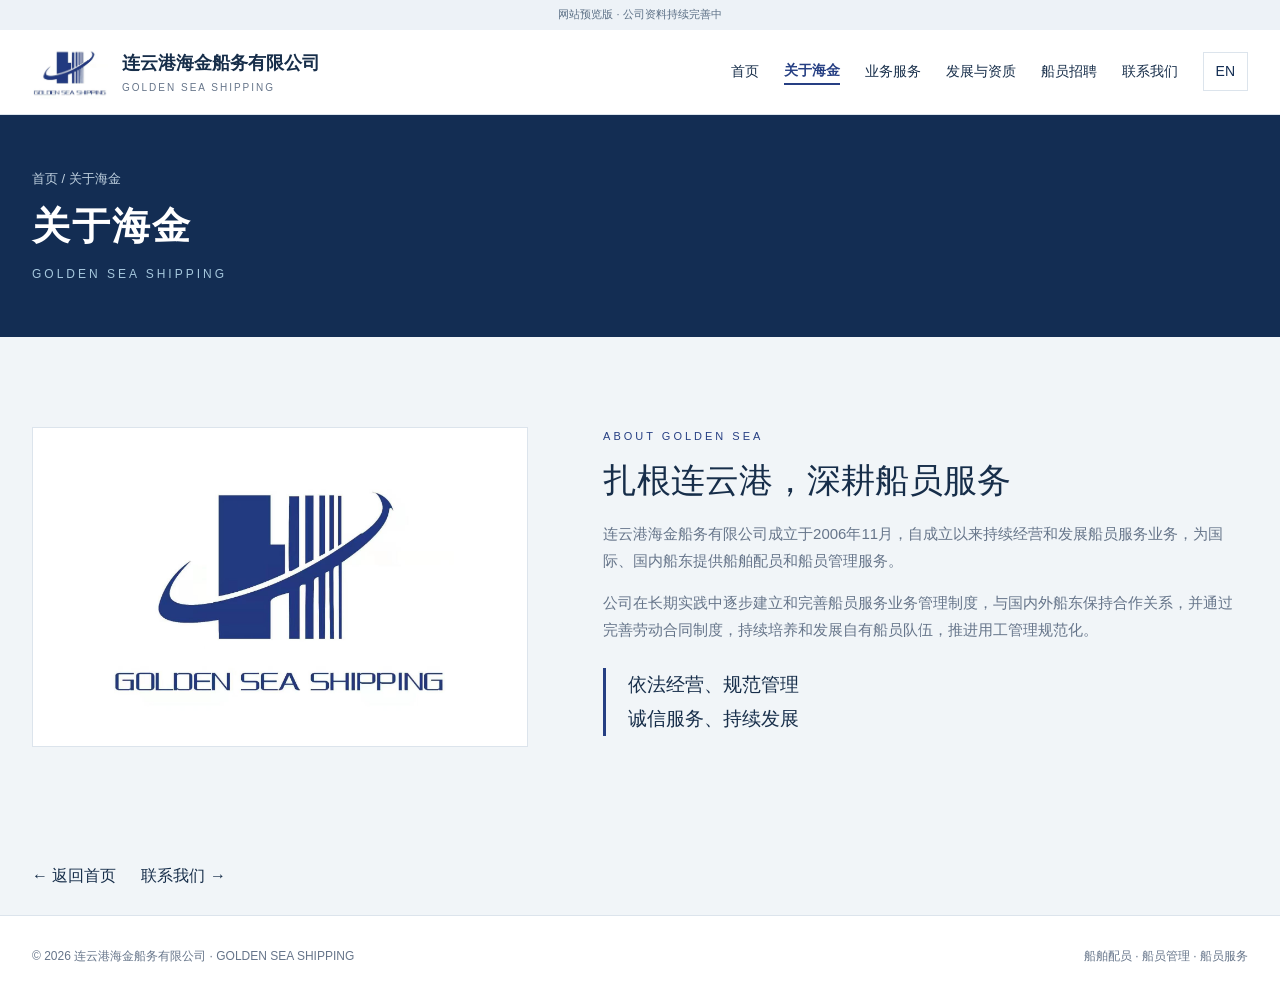
==== about.html @ cd4720f1 "Add files via upload" ====
<!doctype html>
<html lang="zh-CN"><head><meta charset="utf-8"><meta name="viewport" content="width=device-width,initial-scale=1"><meta name="description" content="连云港海金船务有限公司，成立于2006年，提供船舶配员、船员管理、培训报名代理与证书办理相关服务。"><title>关于海金 | 连云港海金船务有限公司</title><link rel="stylesheet" href="assets/site.css"></head><body>
<div class="draft" data-en="Preview edition · Company materials are being completed">网站预览版 · 公司资料持续完善中</div>
<header><div class="nav"><a href="index.html" class="brand"><img src="assets/logo.jpg" alt="GOLDEN SEA SHIPPING 公司标志"><div><strong data-en="连云港海金船务有限公司">连云港海金船务有限公司</strong><small>GOLDEN SEA SHIPPING</small></div></a><nav aria-label="Main navigation"><a href="index.html" data-en="Home">首页</a><a href="about.html" aria-current="page" data-en="About">关于海金</a><a href="services.html" data-en="Services">业务服务</a><a href="credentials.html" data-en="Milestones">发展与资质</a><a href="careers.html" data-en="Careers">船员招聘</a><a href="contact.html" data-en="Contact">联系我们</a><button id="lang" aria-label="Switch to English">EN</button></nav></div></header>
<main><div class="page-banner"><div class="wrap"><div class="breadcrumb"><a href="index.html" data-en="Home">首页</a> / <span data-en="About">关于海金</span></div><h1 data-en="About">关于海金</h1><div class="eyebrow" style="margin:0">GOLDEN SEA SHIPPING</div></div></div><section class="about" id="about"><div class="wrap about-grid"><div><div class="about-mark"><img src="assets/logo.jpg" alt="海金船务 GOLDEN SEA SHIPPING"></div></div><div class="about-copy"><div class="kicker">ABOUT GOLDEN SEA</div><h2 data-en="Rooted in Lianyungang. Dedicated to crew services.">扎根连云港，深耕船员服务</h2><p data-en="Established in November 2006, 连云港海金船务有限公司 has focused on developing seafarer services, providing vessel crewing and crew management for domestic and international shipowners.">连云港海金船务有限公司成立于2006年11月，自成立以来持续经营和发展船员服务业务，为国际、国内船东提供船舶配员和船员管理服务。</p><p data-en="Through years of practice, the company has developed crew service management procedures and long-term relationships with shipowners. We continue to build our contracted crew team and strengthen employment management.">公司在长期实践中逐步建立和完善船员服务业务管理制度，与国内外船东保持合作关系，并通过完善劳动合同制度，持续培养和发展自有船员队伍，推进用工管理规范化。</p><div class="motto" data-en="Lawful operations. Standardized management. Honest service. Sustainable development.">依法经营、规范管理<br>诚信服务、持续发展</div></div></div></section><div class="page-next"><div class="wrap"><a href="index.html" data-en="← Back to home">← 返回首页</a><a href="contact.html" data-en="Contact us →">联系我们 →</a></div></div></main><footer><div class="foot"><span>© <span id="year"></span> 连云港海金船务有限公司 · GOLDEN SEA SHIPPING</span><span data-en="Crewing · Crew management · Seafarer services">船舶配员 · 船员管理 · 船员服务</span></div></footer><script src="assets/site.js" defer data-title-zh="关于海金" data-title-en="About"></script></body></html>
---- assets/site.css ----
:root{--navy:#132d53;--blue:#263f83;--ink:#172e4a;--muted:#66758a;--light:#f1f5f8;--line:#dce4ec}*{box-sizing:border-box}html{scroll-behavior:smooth;scroll-padding-top:100px}body{margin:0;font-family:Arial,"Microsoft YaHei",sans-serif;color:var(--ink);line-height:1.8}a{color:inherit;text-decoration:none}button{font:inherit;cursor:pointer}header{background:white;position:sticky;top:0;z-index:10;border-bottom:1px solid var(--line)}.nav{max-width:1280px;margin:auto;display:flex;align-items:center;justify-content:space-between;padding:15px 32px;gap:25px}.brand{display:flex;align-items:center;gap:14px}.brand img{width:76px;height:54px;object-fit:contain}.brand strong{display:block;font-size:18px}.brand small{display:block;letter-spacing:2px;font-size:10px;color:var(--muted)}nav{display:flex;align-items:center;gap:25px;font-size:14px}button{background:transparent;border:1px solid var(--line);padding:6px 12px;color:var(--navy)}.hero{position:relative;overflow:hidden;min-height:650px;background:linear-gradient(110deg,#0c2546 5%,#17395f 60%,#365a78);color:white}.hero:after{content:"";position:absolute;inset:0;background:linear-gradient(90deg,rgba(8,29,55,.6),transparent);pointer-events:none}.sea{position:absolute;inset:0;width:100%;height:100%;opacity:.65}.hero-inner{position:relative;z-index:1;max-width:1280px;margin:auto;padding:100px 32px 110px}.eyebrow{font-size:12px;letter-spacing:3px;text-transform:uppercase;color:#a5c7dd;margin:0 0 24px}h1{font-size:clamp(38px,4.4vw,64px);line-height:1.3;letter-spacing:2px;margin:0 0 26px;font-weight:600;max-width:850px}h1 span{display:block;color:#b9d8e9}.hero p.lead{max-width:610px;color:#d0deeb;font-size:17px}.actions{display:flex;gap:14px;flex-wrap:wrap;margin-top:38px}.btn{display:inline-block;padding:12px 25px;border:1px solid #9bafc5;font-size:14px}.btn.primary{background:white;color:var(--navy);border-color:white}.strip{background:var(--navy);color:white}.strip-inner{max-width:1216px;margin:auto;display:grid;grid-template-columns:repeat(3,1fr);padding:27px 0}.strip-inner>div{padding:0 30px;border-right:1px solid #36506e}.strip-inner>div:last-child{border:0}.strip strong{font-size:20px;font-weight:500}.strip small{display:block;color:#aebed1;font-size:12px;margin-top:4px}section{padding:90px 32px}.wrap{max-width:1216px;margin:auto}.section-top{display:flex;justify-content:space-between;gap:30px;align-items:end;margin-bottom:40px}.kicker{font-size:11px;letter-spacing:3px;color:var(--blue);margin-bottom:10px}h2{font-size:34px;line-height:1.4;margin:0;font-weight:500}h3{font-size:22px;font-weight:500}.muted{color:var(--muted)}.section-top p{max-width:430px;margin:0;color:var(--muted)}.services{display:grid;grid-template-columns:repeat(3,1fr);gap:22px}.card{padding:32px;background:var(--light);border-top:3px solid var(--blue)}.num{font-size:13px;color:var(--blue);letter-spacing:2px}.card p{color:var(--muted);font-size:14px}.card ul{padding-left:18px;font-size:14px}.about{background:var(--light)}.about-grid{display:grid;grid-template-columns:1fr 1.3fr;gap:75px}.about-mark{background:white;min-height:300px;display:flex;align-items:center;justify-content:center;padding:35px;border:1px solid var(--line)}.about-mark img{width:100%;max-width:350px}.about-copy p{color:var(--muted);font-size:15px}.motto{border-left:3px solid var(--blue);padding-left:22px;margin-top:25px;font-size:19px}.timeline{display:grid;grid-template-columns:repeat(4,1fr);gap:30px;border-top:1px solid var(--line);padding-top:30px}.year{font-size:30px;color:var(--blue)}.timeline h3{font-size:17px;margin:12px 0}.timeline p{font-size:13px;color:var(--muted)}.note{font-size:12px;color:var(--muted);margin-top:30px}.partners{border-top:1px solid var(--line);margin-top:55px;padding-top:28px}.partner-list{display:flex;gap:12px 30px;flex-wrap:wrap;color:var(--muted);font-size:14px}.recruit{background:var(--navy);color:white}.recruit .kicker{color:#9dbbd5}.recruit-grid{display:grid;grid-template-columns:1fr 1fr;gap:70px}.recruit p{color:#c0cddd}.recruit-panel{padding:30px;border:1px solid #45617e}.recruit-panel h3{margin:0 0 10px}.recruit-panel p{font-size:14px}.status{font-size:12px;color:#b7cedd;display:inline-block;border:1px solid #49647f;padding:3px 12px;margin-bottom:18px}.contact-grid{display:grid;grid-template-columns:1.2fr 1fr;gap:80px}.contact-line{display:flex;justify-content:space-between;border-bottom:1px solid var(--line);padding:16px 0;gap:20px;font-size:14px}.contact-line span:last-child{color:var(--muted)}footer{border-top:1px solid var(--line);padding:30px 32px;font-size:12px;color:var(--muted)}.foot{max-width:1216px;margin:auto;display:flex;justify-content:space-between;gap:20px}.draft{background:#edf2f7;color:#5c7086;text-align:center;font-size:11px;padding:5px 20px}a:focus-visible,button:focus-visible{outline:3px solid #63a5d7;outline-offset:5px}@media(max-width:850px){.nav{flex-wrap:wrap;padding:12px 20px;gap:12px}nav{gap:18px;width:100%;overflow:auto;font-size:12px;white-space:nowrap}.brand strong{font-size:16px}.hero-inner{padding:75px 24px 90px}.hero{min-height:570px}.services,.timeline{grid-template-columns:1fr 1fr}.about-grid,.recruit-grid,.contact-grid{grid-template-columns:1fr;gap:35px}.section-top{display:block}.section-top p{margin-top:20px}.strip-inner{padding:20px 0}.strip-inner>div{padding:0 15px}.strip strong{font-size:16px}section{padding:60px 24px}.foot{display:block}}@media(max-width:520px){.services,.timeline{grid-template-columns:1fr}.strip strong{font-size:13px}.strip small{font-size:10px}.brand img{width:58px}.hero h1{font-size:36px}h2{font-size:28px}}@media(prefers-reduced-motion:reduce){html{scroll-behavior:auto}}

nav a[aria-current="page"]{color:var(--blue);font-weight:bold;border-bottom:2px solid var(--blue)}.page-banner{background:var(--navy);color:white;padding:52px 32px}.page-banner h1{font-size:38px;margin:12px 0}.breadcrumb{font-size:13px;color:#bfd0df}.page-next{padding:25px 32px;background:var(--light)}.page-next .wrap{display:flex;gap:25px;flex-wrap:wrap}.overview{display:grid;grid-template-columns:repeat(3,1fr);gap:24px}.overview a{border:1px solid var(--line);padding:28px;display:block}.overview a:hover{background:var(--light)}.overview p{color:var(--muted);font-size:14px}@media(max-width:850px){.nav{flex-wrap:wrap}nav{width:100%;overflow:auto;white-space:nowrap}.overview{grid-template-columns:1fr}}
/* Home banner image. */
.hero-photo {
    position: absolute;
    inset: 0;
    width: 100%;
    height: 100%;
    object-fit: cover;
    object-position: right center;
}
.hero:after {
    background: linear-gradient(90deg, rgba(6, 23, 45, .91), rgba(6, 23, 45, .64) 42%, transparent 77%);
}
@media (max-width: 680px) {
    .hero-photo {
        height: 245px;
        object-position: 90% center;
    }
    .hero:after {
        background: linear-gradient(180deg, transparent 170px, #0c2546 245px);
    }
    .hero-inner {
        padding-top: 250px;
        padding-bottom: 68px;
    }
}

.service-cta {
    display: inline-flex;
    align-items: center;
    gap: .55em;
}
.service-cta-arrow {
    position: relative;
    width: .65em;
    height: .65em;
    flex: none;
    background: linear-gradient(135deg, transparent 44%, currentColor 45% 55%, transparent 56%);
}
.service-cta-arrow::after {
    position: absolute;
    top: 0;
    right: 0;
    width: .4em;
    height: .4em;
    border-top: 1px solid;
    border-right: 1px solid;
    content: "";
}
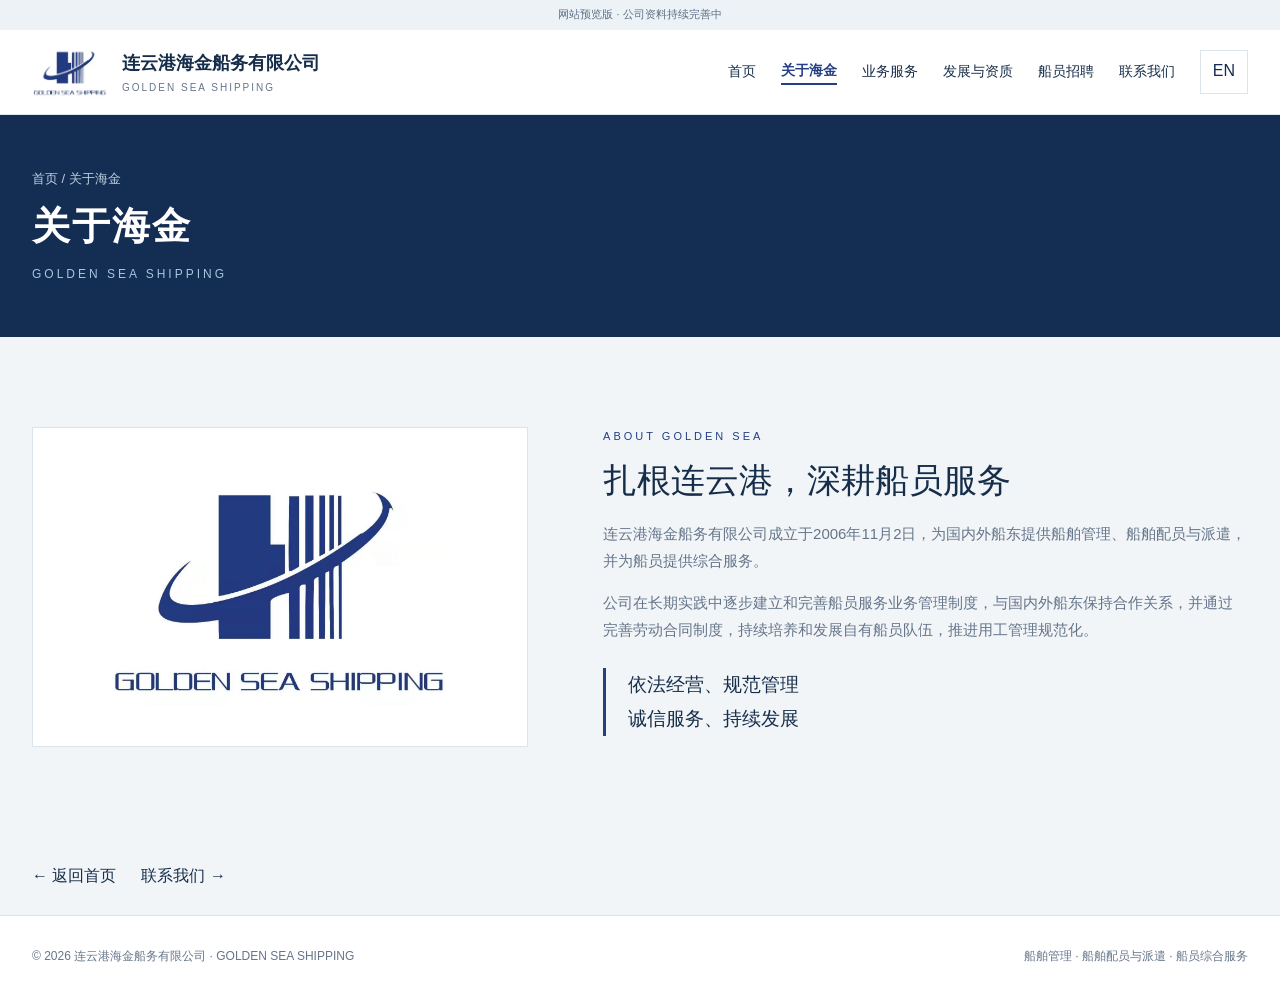
==== commit e4aaa064: "Update Haijin website preview" ====
--- a/about.html
+++ b/about.html
@@ -1,5 +1,5 @@
-<!doctype html>
-<html lang="zh-CN"><head><meta charset="utf-8"><meta name="viewport" content="width=device-width,initial-scale=1"><meta name="description" content="连云港海金船务有限公司，成立于2006年，提供船舶配员、船员管理、培训报名代理与证书办理相关服务。"><title>关于海金 | 连云港海金船务有限公司</title><link rel="stylesheet" href="assets/site.css"></head><body>
-<div class="draft" data-en="Preview edition · Company materials are being completed">网站预览版 · 公司资料持续完善中</div>
-<header><div class="nav"><a href="index.html" class="brand"><img src="assets/logo.jpg" alt="GOLDEN SEA SHIPPING 公司标志"><div><strong data-en="连云港海金船务有限公司">连云港海金船务有限公司</strong><small>GOLDEN SEA SHIPPING</small></div></a><nav aria-label="Main navigation"><a href="index.html" data-en="Home">首页</a><a href="about.html" aria-current="page" data-en="About">关于海金</a><a href="services.html" data-en="Services">业务服务</a><a href="credentials.html" data-en="Milestones">发展与资质</a><a href="careers.html" data-en="Careers">船员招聘</a><a href="contact.html" data-en="Contact">联系我们</a><button id="lang" aria-label="Switch to English">EN</button></nav></div></header>
-<main><div class="page-banner"><div class="wrap"><div class="breadcrumb"><a href="index.html" data-en="Home">首页</a> / <span data-en="About">关于海金</span></div><h1 data-en="About">关于海金</h1><div class="eyebrow" style="margin:0">GOLDEN SEA SHIPPING</div></div></div><section class="about" id="about"><div class="wrap about-grid"><div><div class="about-mark"><img src="assets/logo.jpg" alt="海金船务 GOLDEN SEA SHIPPING"></div></div><div class="about-copy"><div class="kicker">ABOUT GOLDEN SEA</div><h2 data-en="Rooted in Lianyungang. Dedicated to crew services.">扎根连云港，深耕船员服务</h2><p data-en="Established in November 2006, 连云港海金船务有限公司 has focused on developing seafarer services, providing vessel crewing and crew management for domestic and international shipowners.">连云港海金船务有限公司成立于2006年11月，自成立以来持续经营和发展船员服务业务，为国际、国内船东提供船舶配员和船员管理服务。</p><p data-en="Through years of practice, the company has developed crew service management procedures and long-term relationships with shipowners. We continue to build our contracted crew team and strengthen employment management.">公司在长期实践中逐步建立和完善船员服务业务管理制度，与国内外船东保持合作关系，并通过完善劳动合同制度，持续培养和发展自有船员队伍，推进用工管理规范化。</p><div class="motto" data-en="Lawful operations. Standardized management. Honest service. Sustainable development.">依法经营、规范管理<br>诚信服务、持续发展</div></div></div></section><div class="page-next"><div class="wrap"><a href="index.html" data-en="← Back to home">← 返回首页</a><a href="contact.html" data-en="Contact us →">联系我们 →</a></div></div></main><footer><div class="foot"><span>© <span id="year"></span> 连云港海金船务有限公司 · GOLDEN SEA SHIPPING</span><span data-en="Crewing · Crew management · Seafarer services">船舶配员 · 船员管理 · 船员服务</span></div></footer><script src="assets/site.js" defer data-title-zh="关于海金" data-title-en="About"></script></body></html>+<!doctype html>
+<html lang="zh-CN"><head><meta charset="utf-8"><meta name="viewport" content="width=device-width,initial-scale=1"><meta name="description" content="连云港海金船务有限公司，成立于2006年，提供船舶配员、船员管理、培训报名代理与证书办理相关服务。"><title>关于海金 | 连云港海金船务有限公司</title><link rel="stylesheet" href="assets/site.css"></head><body>
+<div class="draft" data-en="Preview edition · Company materials are being completed">网站预览版 · 公司资料持续完善中</div>
+<header><div class="nav"><a href="index.html" class="brand"><img src="assets/logo.jpg" alt="GOLDEN SEA SHIPPING 公司标志"><div><strong data-en="连云港海金船务有限公司">连云港海金船务有限公司</strong><small>GOLDEN SEA SHIPPING</small></div></a><nav aria-label="Main navigation"><a href="index.html" data-en="Home">首页</a><a href="about.html" aria-current="page" data-en="About">关于海金</a><a href="services.html" data-en="Services">业务服务</a><a href="credentials.html" data-en="Milestones">发展与资质</a><a href="careers.html" data-en="Careers">船员招聘</a><a href="contact.html" data-en="Contact">联系我们</a></nav><button id="lang" aria-label="Switch to English">EN</button></div></header>
+<main><div class="page-banner"><div class="wrap"><div class="breadcrumb"><a href="index.html" data-en="Home">首页</a> / <span data-en="About">关于海金</span></div><h1 data-en="About">关于海金</h1><div class="eyebrow" style="margin:0">GOLDEN SEA SHIPPING</div></div></div><section class="about" id="about"><div class="wrap about-grid"><div><div class="about-mark"><img src="assets/logo.jpg" alt="海金船务 GOLDEN SEA SHIPPING"></div></div><div class="about-copy"><div class="kicker">ABOUT GOLDEN SEA</div><h2 data-en="Rooted in Lianyungang. Dedicated to crew services.">扎根连云港，深耕船员服务</h2><p data-en="Founded on 2 November 2006, Golden Sea Shipping provides ship management, vessel crewing and dispatch for domestic and international shipowners, and support services for seafarers.">连云港海金船务有限公司成立于2006年11月2日，为国内外船东提供船舶管理、船舶配员与派遣，并为船员提供综合服务。</p><p data-en="Through years of practice, the company has developed crew service management procedures and long-term relationships with shipowners. We continue to build our contracted crew team and strengthen employment management.">公司在长期实践中逐步建立和完善船员服务业务管理制度，与国内外船东保持合作关系，并通过完善劳动合同制度，持续培养和发展自有船员队伍，推进用工管理规范化。</p><div class="motto" data-en="Lawful operations. Standardized management. Honest service. Sustainable development.">依法经营、规范管理<br>诚信服务、持续发展</div></div></div></section><div class="page-next"><div class="wrap"><a href="index.html" data-en="← Back to home">← 返回首页</a><a href="contact.html" data-en="Contact us →">联系我们 →</a></div></div></main><footer><div class="foot"><span>© <span id="year"></span> 连云港海金船务有限公司 · GOLDEN SEA SHIPPING</span><span data-en="Ship management · Crewing and dispatch · Seafarer support">船舶管理 · 船舶配员与派遣 · 船员综合服务</span></div></footer><script src="assets/site.js" defer data-title-zh="关于海金" data-title-en="About"></script></body></html>
--- a/assets/site.css
+++ b/assets/site.css
@@ -1,52 +1,230 @@
-
-:root{--navy:#132d53;--blue:#263f83;--ink:#172e4a;--muted:#66758a;--light:#f1f5f8;--line:#dce4ec}*{box-sizing:border-box}html{scroll-behavior:smooth;scroll-padding-top:100px}body{margin:0;font-family:Arial,"Microsoft YaHei",sans-serif;color:var(--ink);line-height:1.8}a{color:inherit;text-decoration:none}button{font:inherit;cursor:pointer}header{background:white;position:sticky;top:0;z-index:10;border-bottom:1px solid var(--line)}.nav{max-width:1280px;margin:auto;display:flex;align-items:center;justify-content:space-between;padding:15px 32px;gap:25px}.brand{display:flex;align-items:center;gap:14px}.brand img{width:76px;height:54px;object-fit:contain}.brand strong{display:block;font-size:18px}.brand small{display:block;letter-spacing:2px;font-size:10px;color:var(--muted)}nav{display:flex;align-items:center;gap:25px;font-size:14px}button{background:transparent;border:1px solid var(--line);padding:6px 12px;color:var(--navy)}.hero{position:relative;overflow:hidden;min-height:650px;background:linear-gradient(110deg,#0c2546 5%,#17395f 60%,#365a78);color:white}.hero:after{content:"";position:absolute;inset:0;background:linear-gradient(90deg,rgba(8,29,55,.6),transparent);pointer-events:none}.sea{position:absolute;inset:0;width:100%;height:100%;opacity:.65}.hero-inner{position:relative;z-index:1;max-width:1280px;margin:auto;padding:100px 32px 110px}.eyebrow{font-size:12px;letter-spacing:3px;text-transform:uppercase;color:#a5c7dd;margin:0 0 24px}h1{font-size:clamp(38px,4.4vw,64px);line-height:1.3;letter-spacing:2px;margin:0 0 26px;font-weight:600;max-width:850px}h1 span{display:block;color:#b9d8e9}.hero p.lead{max-width:610px;color:#d0deeb;font-size:17px}.actions{display:flex;gap:14px;flex-wrap:wrap;margin-top:38px}.btn{display:inline-block;padding:12px 25px;border:1px solid #9bafc5;font-size:14px}.btn.primary{background:white;color:var(--navy);border-color:white}.strip{background:var(--navy);color:white}.strip-inner{max-width:1216px;margin:auto;display:grid;grid-template-columns:repeat(3,1fr);padding:27px 0}.strip-inner>div{padding:0 30px;border-right:1px solid #36506e}.strip-inner>div:last-child{border:0}.strip strong{font-size:20px;font-weight:500}.strip small{display:block;color:#aebed1;font-size:12px;margin-top:4px}section{padding:90px 32px}.wrap{max-width:1216px;margin:auto}.section-top{display:flex;justify-content:space-between;gap:30px;align-items:end;margin-bottom:40px}.kicker{font-size:11px;letter-spacing:3px;color:var(--blue);margin-bottom:10px}h2{font-size:34px;line-height:1.4;margin:0;font-weight:500}h3{font-size:22px;font-weight:500}.muted{color:var(--muted)}.section-top p{max-width:430px;margin:0;color:var(--muted)}.services{display:grid;grid-template-columns:repeat(3,1fr);gap:22px}.card{padding:32px;background:var(--light);border-top:3px solid var(--blue)}.num{font-size:13px;color:var(--blue);letter-spacing:2px}.card p{color:var(--muted);font-size:14px}.card ul{padding-left:18px;font-size:14px}.about{background:var(--light)}.about-grid{display:grid;grid-template-columns:1fr 1.3fr;gap:75px}.about-mark{background:white;min-height:300px;display:flex;align-items:center;justify-content:center;padding:35px;border:1px solid var(--line)}.about-mark img{width:100%;max-width:350px}.about-copy p{color:var(--muted);font-size:15px}.motto{border-left:3px solid var(--blue);padding-left:22px;margin-top:25px;font-size:19px}.timeline{display:grid;grid-template-columns:repeat(4,1fr);gap:30px;border-top:1px solid var(--line);padding-top:30px}.year{font-size:30px;color:var(--blue)}.timeline h3{font-size:17px;margin:12px 0}.timeline p{font-size:13px;color:var(--muted)}.note{font-size:12px;color:var(--muted);margin-top:30px}.partners{border-top:1px solid var(--line);margin-top:55px;padding-top:28px}.partner-list{display:flex;gap:12px 30px;flex-wrap:wrap;color:var(--muted);font-size:14px}.recruit{background:var(--navy);color:white}.recruit .kicker{color:#9dbbd5}.recruit-grid{display:grid;grid-template-columns:1fr 1fr;gap:70px}.recruit p{color:#c0cddd}.recruit-panel{padding:30px;border:1px solid #45617e}.recruit-panel h3{margin:0 0 10px}.recruit-panel p{font-size:14px}.status{font-size:12px;color:#b7cedd;display:inline-block;border:1px solid #49647f;padding:3px 12px;margin-bottom:18px}.contact-grid{display:grid;grid-template-columns:1.2fr 1fr;gap:80px}.contact-line{display:flex;justify-content:space-between;border-bottom:1px solid var(--line);padding:16px 0;gap:20px;font-size:14px}.contact-line span:last-child{color:var(--muted)}footer{border-top:1px solid var(--line);padding:30px 32px;font-size:12px;color:var(--muted)}.foot{max-width:1216px;margin:auto;display:flex;justify-content:space-between;gap:20px}.draft{background:#edf2f7;color:#5c7086;text-align:center;font-size:11px;padding:5px 20px}a:focus-visible,button:focus-visible{outline:3px solid #63a5d7;outline-offset:5px}@media(max-width:850px){.nav{flex-wrap:wrap;padding:12px 20px;gap:12px}nav{gap:18px;width:100%;overflow:auto;font-size:12px;white-space:nowrap}.brand strong{font-size:16px}.hero-inner{padding:75px 24px 90px}.hero{min-height:570px}.services,.timeline{grid-template-columns:1fr 1fr}.about-grid,.recruit-grid,.contact-grid{grid-template-columns:1fr;gap:35px}.section-top{display:block}.section-top p{margin-top:20px}.strip-inner{padding:20px 0}.strip-inner>div{padding:0 15px}.strip strong{font-size:16px}section{padding:60px 24px}.foot{display:block}}@media(max-width:520px){.services,.timeline{grid-template-columns:1fr}.strip strong{font-size:13px}.strip small{font-size:10px}.brand img{width:58px}.hero h1{font-size:36px}h2{font-size:28px}}@media(prefers-reduced-motion:reduce){html{scroll-behavior:auto}}
-
-nav a[aria-current="page"]{color:var(--blue);font-weight:bold;border-bottom:2px solid var(--blue)}.page-banner{background:var(--navy);color:white;padding:52px 32px}.page-banner h1{font-size:38px;margin:12px 0}.breadcrumb{font-size:13px;color:#bfd0df}.page-next{padding:25px 32px;background:var(--light)}.page-next .wrap{display:flex;gap:25px;flex-wrap:wrap}.overview{display:grid;grid-template-columns:repeat(3,1fr);gap:24px}.overview a{border:1px solid var(--line);padding:28px;display:block}.overview a:hover{background:var(--light)}.overview p{color:var(--muted);font-size:14px}@media(max-width:850px){.nav{flex-wrap:wrap}nav{width:100%;overflow:auto;white-space:nowrap}.overview{grid-template-columns:1fr}}
-/* Home banner image. */
-.hero-photo {
-    position: absolute;
-    inset: 0;
-    width: 100%;
-    height: 100%;
-    object-fit: cover;
-    object-position: right center;
-}
-.hero:after {
-    background: linear-gradient(90deg, rgba(6, 23, 45, .91), rgba(6, 23, 45, .64) 42%, transparent 77%);
-}
-@media (max-width: 680px) {
-    .hero-photo {
-        height: 245px;
-        object-position: 90% center;
-    }
-    .hero:after {
-        background: linear-gradient(180deg, transparent 170px, #0c2546 245px);
-    }
-    .hero-inner {
-        padding-top: 250px;
-        padding-bottom: 68px;
-    }
-}
-
-.service-cta {
-    display: inline-flex;
-    align-items: center;
-    gap: .55em;
-}
-.service-cta-arrow {
-    position: relative;
-    width: .65em;
-    height: .65em;
-    flex: none;
-    background: linear-gradient(135deg, transparent 44%, currentColor 45% 55%, transparent 56%);
-}
-.service-cta-arrow::after {
-    position: absolute;
-    top: 0;
-    right: 0;
-    width: .4em;
-    height: .4em;
-    border-top: 1px solid;
-    border-right: 1px solid;
-    content: "";
-}
+
+:root{--navy:#132d53;--blue:#263f83;--ink:#172e4a;--muted:#66758a;--light:#f1f5f8;--line:#dce4ec}*{box-sizing:border-box}html{scroll-behavior:smooth;scroll-padding-top:100px}body{margin:0;font-family:Arial,"Microsoft YaHei",sans-serif;color:var(--ink);line-height:1.8}a{color:inherit;text-decoration:none}button{font:inherit;cursor:pointer}header{background:white;position:sticky;top:0;z-index:10;border-bottom:1px solid var(--line)}.nav{max-width:1280px;margin:auto;display:flex;align-items:center;justify-content:space-between;padding:15px 32px;gap:25px}.brand{display:flex;align-items:center;gap:14px}.brand img{width:76px;height:54px;object-fit:contain}.brand strong{display:block;font-size:18px}.brand small{display:block;letter-spacing:2px;font-size:10px;color:var(--muted)}nav{display:flex;align-items:center;gap:25px;font-size:14px}button{background:transparent;border:1px solid var(--line);padding:6px 12px;color:var(--navy)}.hero{position:relative;overflow:hidden;min-height:650px;background:linear-gradient(110deg,#0c2546 5%,#17395f 60%,#365a78);color:white}.hero:after{content:"";position:absolute;inset:0;background:linear-gradient(90deg,rgba(8,29,55,.6),transparent);pointer-events:none}.sea{position:absolute;inset:0;width:100%;height:100%;opacity:.65}.hero-inner{position:relative;z-index:1;max-width:1280px;margin:auto;padding:100px 32px 110px}.eyebrow{font-size:12px;letter-spacing:3px;text-transform:uppercase;color:#a5c7dd;margin:0 0 24px}h1{font-size:clamp(38px,4.4vw,64px);line-height:1.3;letter-spacing:2px;margin:0 0 26px;font-weight:600;max-width:850px}h1 span{display:block;color:#b9d8e9}.hero p.lead{max-width:610px;color:#d0deeb;font-size:17px}.actions{display:flex;gap:14px;flex-wrap:wrap;margin-top:38px}.btn{display:inline-block;padding:12px 25px;border:1px solid #9bafc5;font-size:14px}.btn.primary{background:white;color:var(--navy);border-color:white}.strip{background:var(--navy);color:white}.strip-inner{max-width:1216px;margin:auto;display:grid;grid-template-columns:repeat(3,1fr);padding:27px 0}.strip-inner>div{padding:0 30px;border-right:1px solid #36506e}.strip-inner>div:last-child{border:0}.strip strong{font-size:20px;font-weight:500}.strip small{display:block;color:#aebed1;font-size:12px;margin-top:4px}section{padding:90px 32px}.wrap{max-width:1216px;margin:auto}.section-top{display:flex;justify-content:space-between;gap:30px;align-items:end;margin-bottom:40px}.kicker{font-size:11px;letter-spacing:3px;color:var(--blue);margin-bottom:10px}h2{font-size:34px;line-height:1.4;margin:0;font-weight:500}h3{font-size:22px;font-weight:500}.muted{color:var(--muted)}.section-top p{max-width:430px;margin:0;color:var(--muted)}.services{display:grid;grid-template-columns:repeat(3,1fr);gap:22px}.card{padding:32px;background:var(--light);border-top:3px solid var(--blue)}.num{font-size:13px;color:var(--blue);letter-spacing:2px}.card p{color:var(--muted);font-size:14px}.card ul{padding-left:18px;font-size:14px}.about{background:var(--light)}.about-grid{display:grid;grid-template-columns:1fr 1.3fr;gap:75px}.about-mark{background:white;min-height:300px;display:flex;align-items:center;justify-content:center;padding:35px;border:1px solid var(--line)}.about-mark img{width:100%;max-width:350px}.about-copy p{color:var(--muted);font-size:15px}.motto{border-left:3px solid var(--blue);padding-left:22px;margin-top:25px;font-size:19px}.timeline{display:grid;grid-template-columns:repeat(4,1fr);gap:30px;border-top:1px solid var(--line);padding-top:30px}.year{font-size:30px;color:var(--blue)}.timeline h3{font-size:17px;margin:12px 0}.timeline p{font-size:13px;color:var(--muted)}.note{font-size:12px;color:var(--muted);margin-top:30px}.partners{border-top:1px solid var(--line);margin-top:55px;padding-top:28px}.partner-list{display:flex;gap:12px 30px;flex-wrap:wrap;color:var(--muted);font-size:14px}.recruit{background:var(--navy);color:white}.recruit .kicker{color:#9dbbd5}.recruit-grid{display:grid;grid-template-columns:1fr 1fr;gap:70px}.recruit p{color:#c0cddd}.recruit-panel{padding:30px;border:1px solid #45617e}.recruit-panel h3{margin:0 0 10px}.recruit-panel p{font-size:14px}.status{font-size:12px;color:#b7cedd;display:inline-block;border:1px solid #49647f;padding:3px 12px;margin-bottom:18px}.contact-grid{display:grid;grid-template-columns:1.2fr 1fr;gap:80px}.contact-line{display:flex;justify-content:space-between;border-bottom:1px solid var(--line);padding:16px 0;gap:20px;font-size:14px}.contact-line span:last-child{color:var(--muted)}footer{border-top:1px solid var(--line);padding:30px 32px;font-size:12px;color:var(--muted)}.foot{max-width:1216px;margin:auto;display:flex;justify-content:space-between;gap:20px}.draft{background:#edf2f7;color:#5c7086;text-align:center;font-size:11px;padding:5px 20px}a:focus-visible,button:focus-visible{outline:3px solid #63a5d7;outline-offset:5px}@media(max-width:850px){.nav{flex-wrap:wrap;padding:12px 20px;gap:12px}nav{gap:18px;width:100%;overflow:auto;font-size:12px;white-space:nowrap}.brand strong{font-size:16px}.hero-inner{padding:75px 24px 90px}.hero{min-height:570px}.services,.timeline{grid-template-columns:1fr 1fr}.about-grid,.recruit-grid,.contact-grid{grid-template-columns:1fr;gap:35px}.section-top{display:block}.section-top p{margin-top:20px}.strip-inner{padding:20px 0}.strip-inner>div{padding:0 15px}.strip strong{font-size:16px}section{padding:60px 24px}.foot{display:block}}@media(max-width:520px){.services,.timeline{grid-template-columns:1fr}.strip strong{font-size:13px}.strip small{font-size:10px}.brand img{width:58px}.hero h1{font-size:36px}h2{font-size:28px}}@media(prefers-reduced-motion:reduce){html{scroll-behavior:auto}}
+
+nav a[aria-current="page"]{color:var(--blue);font-weight:bold;border-bottom:2px solid var(--blue)}.page-banner{background:var(--navy);color:white;padding:52px 32px}.page-banner h1{font-size:38px;margin:12px 0}.breadcrumb{font-size:13px;color:#bfd0df}.page-next{padding:25px 32px;background:var(--light)}.page-next .wrap{display:flex;gap:25px;flex-wrap:wrap}.overview{display:grid;grid-template-columns:repeat(3,1fr);gap:24px}.overview a{border:1px solid var(--line);padding:28px;display:block}.overview a:hover{background:var(--light)}.overview p{color:var(--muted);font-size:14px}@media(max-width:850px){.nav{flex-wrap:wrap}nav{width:100%;overflow:auto;white-space:nowrap}.overview{grid-template-columns:1fr}}
+/* Home banner image. */
+.hero-photo {
+    position: absolute;
+    inset: 0;
+    width: 100%;
+    height: 100%;
+    object-fit: cover;
+    object-position: right center;
+}
+.hero:after {
+    background: linear-gradient(90deg, rgba(6, 23, 45, .91), rgba(6, 23, 45, .64) 42%, transparent 77%);
+}
+@media (max-width: 680px) {
+    .hero-photo {
+        height: 245px;
+        object-position: 90% center;
+    }
+    .hero:after {
+        background: linear-gradient(180deg, transparent 170px, #0c2546 245px);
+    }
+    .hero-inner {
+        padding-top: 250px;
+        padding-bottom: 68px;
+    }
+}
+
+.service-cta {
+    display: inline-flex;
+    align-items: center;
+    gap: .55em;
+}
+.service-cta-arrow {
+    position: relative;
+    width: .65em;
+    height: .65em;
+    flex: none;
+    background: linear-gradient(135deg, transparent 44%, currentColor 45% 55%, transparent 56%);
+}
+.service-cta-arrow::after {
+    position: absolute;
+    top: 0;
+    right: 0;
+    width: .4em;
+    height: .4em;
+    border-top: 1px solid;
+    border-right: 1px solid;
+    content: "";
+}
+
+.nav {
+    display: grid;
+    grid-template-columns: minmax(0, 1fr) auto auto;
+}
+
+#lang {
+    min-width: 44px;
+    min-height: 44px;
+    white-space: nowrap;
+}
+
+.certificate-section {
+    background: linear-gradient(155deg, #e6eef6, #f7f9fc 56%, #edf3f8);
+}
+
+.certificate-heading {
+    display: flex;
+    align-items: center;
+    gap: 14px;
+    margin-bottom: 24px;
+}
+
+.certificate-heading::before {
+    content: "";
+    width: 4px;
+    height: 1.65rem;
+    flex: none;
+    border-radius: 2px;
+    background: #2f6492;
+}
+
+.certificate-heading-secondary {
+    margin-top: 52px;
+    padding-top: 32px;
+    border-top: 1px solid #cedae6;
+}
+
+.certificate-heading-secondary h2 {
+    font-size: clamp(22px, 3vw, 28px);
+}
+
+.certificate-grid {
+    display: grid;
+    grid-template-columns: repeat(3, minmax(0, 1fr));
+    gap: 22px;
+}
+
+.certificate-card {
+    min-width: 0;
+    background: white;
+    border: 1px solid var(--line);
+    border-radius: 14px;
+    box-shadow: 0 10px 24px rgba(19, 45, 83, .07);
+}
+
+.certificate-image {
+    display: block;
+    height: 100%;
+    padding: 14px;
+    border-radius: inherit;
+}
+
+.certificate-image:hover,
+.certificate-image:focus-visible {
+    background: #f8fbfd;
+}
+
+.certificate-frame {
+    display: grid;
+    grid-template: minmax(0, 1fr) / minmax(0, 1fr);
+    place-items: center;
+    padding: 14px;
+    aspect-ratio: 3 / 2;
+    border-radius: 8px;
+    background: #e9eff5;
+}
+
+.certificate-grid-portrait .certificate-frame {
+    aspect-ratio: 5 / 4;
+}
+
+.certificate-image img {
+    width: auto;
+    height: auto;
+    max-width: 100%;
+    max-height: 100%;
+    min-height: 0;
+    object-fit: contain;
+    box-shadow: 0 2px 9px rgba(19, 45, 83, .14);
+}
+
+.certificate-copy {
+    padding: 14px 4px 4px;
+}
+
+.certificate-copy h3 {
+    margin: 0;
+    font-size: 17px;
+    font-weight: 600;
+    line-height: 1.5;
+}
+
+.certificate-card p {
+    margin: 6px 0 0;
+    color: var(--muted);
+    font-size: 13px;
+}
+
+.partners .partner-list {
+    display: grid;
+    grid-template-columns: repeat(auto-fit, minmax(min(100%, 240px), 1fr));
+    gap: 12px;
+    padding: 0;
+    list-style: none;
+}
+
+.partner-list li {
+    padding: 12px 15px;
+    border: 1px solid var(--line);
+    border-radius: 8px;
+    background: var(--light);
+    color: var(--ink);
+}
+
+@media (max-width: 950px) {
+    .nav {
+        grid-template-columns: minmax(0, 1fr) auto;
+        gap: 6px 12px;
+    }
+
+    .nav nav {
+        grid-area: 2 / 1 / 3 / -1;
+        display: grid;
+        grid-template-columns: repeat(6, minmax(0, 1fr));
+        gap: 4px 8px;
+        overflow: visible;
+        text-align: center;
+    }
+
+    .nav nav a {
+        display: grid;
+        place-items: center;
+        min-height: 44px;
+        white-space: normal;
+    }
+
+    #lang {
+        grid-area: 1 / 2;
+    }
+
+    .certificate-grid {
+        grid-template-columns: repeat(2, minmax(0, 1fr));
+    }
+}
+
+@media (max-width: 520px) {
+    .nav nav {
+        grid-template-columns: repeat(3, minmax(0, 1fr));
+    }
+
+    .brand img {
+        flex: none;
+    }
+
+    .strip-inner {
+        grid-template-columns: 1fr;
+    }
+
+    .strip-inner > div {
+        padding: 9px 24px;
+        border-right: 0;
+    }
+
+    .certificate-grid {
+        grid-template-columns: 1fr;
+    }
+}
